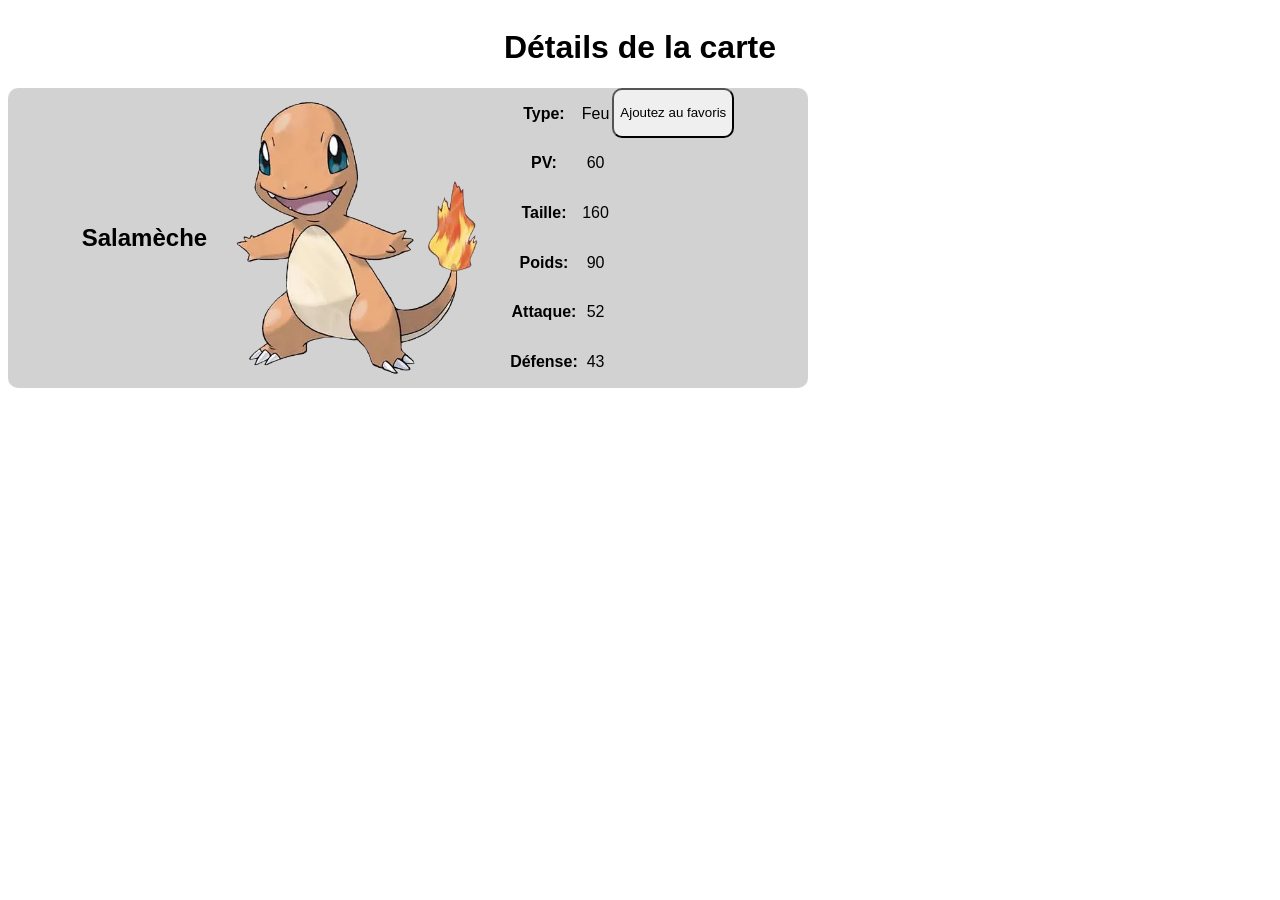
==== detail.html @ 46a716f0 "interface page détail" ====
<!DOCTYPE html>
<html lang="en">
<head>
    <meta charset="UTF-8">
    <meta name="viewport" content="width=device-width, initial-scale=1.0">
    <link rel="stylesheet" href="detail.css">
    <title>Detail-Carte</title>
</head>
<body>
    <h1>Détails de la carte</h1>
    <div class="details-carte"> 
        <h2>Salamèche</h2> 
        <div class="données-pokemon">
            <img src="salameche.png" alt="Salamèche">
            <table>
                <tr>
                    <th> Type: </th>
                    <td>Feu</td>    
                </tr>
                <tr>
                    <th> PV: </th>
                    <td>60</td>
                </tr>
                <tr>
                    <th> Taille: </th>
                    <td>160</td>
                </tr>
                <tr>
                    <th> Poids: </th>
                    <td>90</td>
                </tr>
                <tr>
                    <th> Attaque: </th>
                    <td>52</td>
                </tr>
                <tr>
                    <th> Défense: </th>
                    <td>43</td>
                </tr>
            </table>
            <button class="favorite-btn" data-id="${pokemon.id}" type="button" aria-label="Ajouter aux favoris">Ajoutez au favoris</button>
        </div>
    </div>
</body>
</html>
---- detail.css ----
body{
    font-family: Arial, sans-serif;
    display: flex;
    justify-content: center;
    flex-direction: column;
}   

h1{
    text-align: center;
}

.details-carte{
    display:flex;
    justify-content: center;
    align-items: center;
    background-color: #d3d2d2;
    border-radius: 10px;
    max-width: 800px;
}

.données-pokemon {
    display: flex;
    text-align: center;

}

img{
    width: 300px;
    height: 300px;
}

tr{
    
}

.favorite-btn{
    height: 50px;
    border-radius: 10px;
}
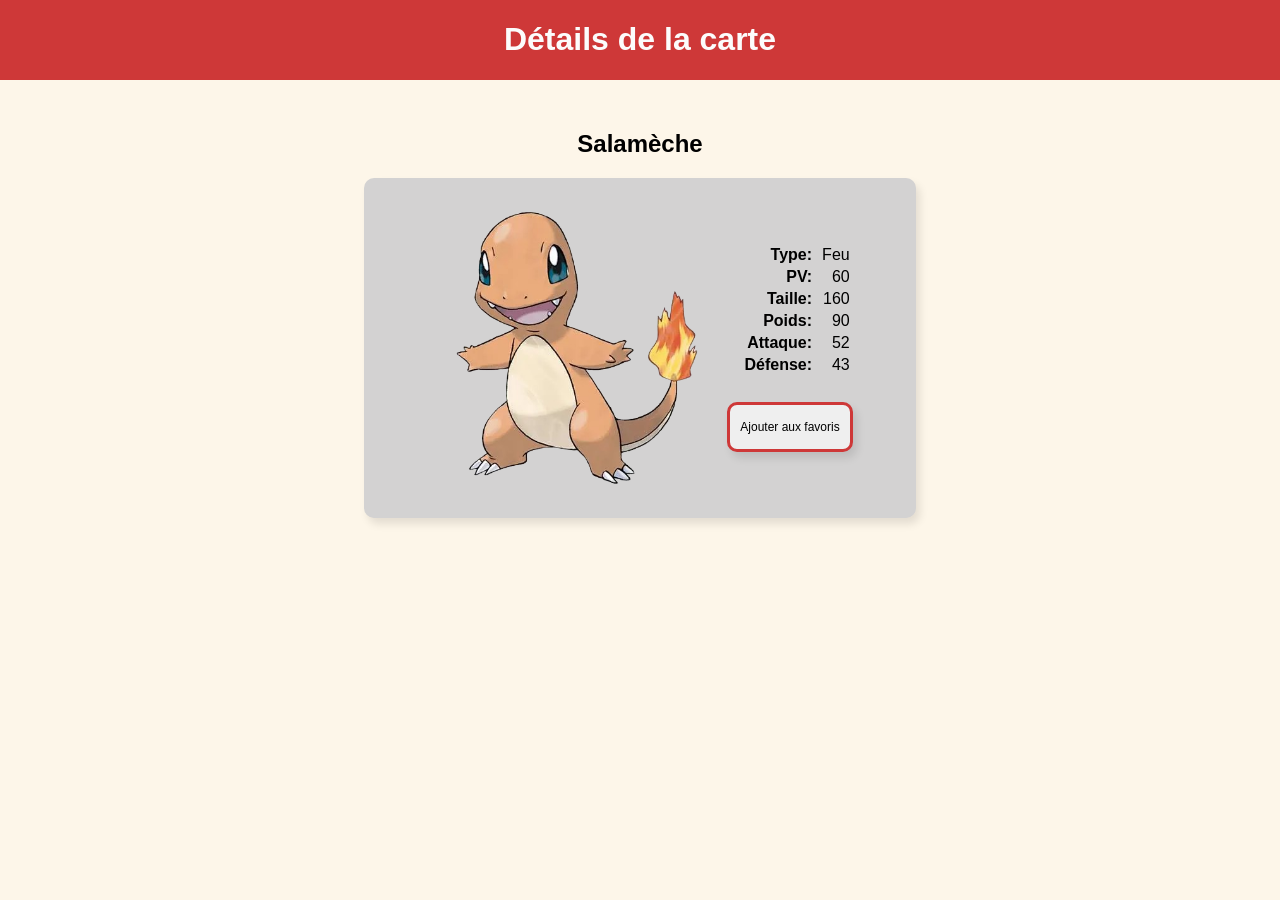
==== commit e426e4df: "amélioration css" ====
--- a/detail.html
+++ b/detail.html
@@ -1,5 +1,5 @@
 <!DOCTYPE html>
-<html lang="en">
+<html lang="fr">
 <head>
     <meta charset="UTF-8">
     <meta name="viewport" content="width=device-width, initial-scale=1.0">
@@ -7,38 +7,41 @@
     <title>Detail-Carte</title>
 </head>
 <body>
-    <h1>Détails de la carte</h1>
+    <header>
+        <h1>Détails de la carte</h1>
+    </header>
+    <h2>Salamèche</h2>
     <div class="details-carte"> 
-        <h2>Salamèche</h2> 
+        
+        <img src="salameche.png" class="pokemon-image" alt="Salamèche">
         <div class="données-pokemon">
-            <img src="salameche.png" alt="Salamèche">
             <table>
                 <tr>
                     <th> Type: </th>
-                    <td>Feu</td>    
+                    <td class="type">Feu</td>    
                 </tr>
                 <tr>
-                    <th> PV: </th>
-                    <td>60</td>
+                    <th>PV:</th>
+                    <td class="pv">60</td>
                 </tr>
                 <tr>
-                    <th> Taille: </th>
-                    <td>160</td>
+                    <th>Taille:</th>
+                    <td class="taille">160</td>
                 </tr>
                 <tr>
-                    <th> Poids: </th>
-                    <td>90</td>
+                    <th>Poids:</th>
+                    <td class="poids">90</td>
                 </tr>
                 <tr>
-                    <th> Attaque: </th>
-                    <td>52</td>
+                    <th>Attaque:</th>
+                    <td class="attaque">52</td>
                 </tr>
                 <tr>
-                    <th> Défense: </th>
-                    <td>43</td>
+                    <th>Défense:</th>
+                    <td class="défense">43</td>
                 </tr>
             </table>
-            <button class="favorite-btn" data-id="${pokemon.id}" type="button" aria-label="Ajouter aux favoris">Ajoutez au favoris</button>
+            <button class="favorite-btn" data-id="${pokemon.id}" type="button" aria-label="Ajouter aux favoris">Ajouter aux favoris</button>
         </div>
     </div>
 </body>
--- a/detail.css
+++ b/detail.css
@@ -3,9 +3,26 @@
     display: flex;
     justify-content: center;
     flex-direction: column;
+    margin: 0;
+    background-color: rgba(253, 246, 233)
 }   
 
+header{
+    background-color: #ce3838;
+}
+
 h1{
+    text-align: center;
+    color: rgb(252, 252, 252);
+
+}
+
+h2{
+    text-align: center;
+    margin-top: 50px;
+}
+
+.pokemon-image{
     text-align: center;
 }
 
@@ -14,14 +31,21 @@
     justify-content: center;
     align-items: center;
     background-color: #d3d2d2;
+    box-shadow: 4px 6px 8px rgba(0, 0, 0, 0.1);
     border-radius: 10px;
-    max-width: 800px;
+    max-width: 800px;    /* Réduit la largeur maximale du bloc (ajustez les pixels selon vos goûts) */
+    width: 40%;          /* Permet au bloc de rester responsive sur les petits écrans */
+    margin: 0 auto;
+    padding: 20px;
+    
+    
 }
 
 .données-pokemon {
+    text-align: right;
     display: flex;
-    text-align: center;
-
+    flex-direction: column;
+    gap: 25px;
 }
 
 img{
@@ -29,11 +53,19 @@
     height: 300px;
 }
 
-tr{
-    
-}
 
 .favorite-btn{
     height: 50px;
     border-radius: 10px;
+    font-size: 12px;
+    padding: 10px;
+    box-shadow: 4px 6px 8px rgba(0, 0, 0, 0.1);
+    border: 3px solid #ce3838;
+    border-color: #ce3838;
+    cursor: pointer;
+
+}
+
+.favorite-btn:hover{
+    /* animation: pulse 0.5s ease; */
 }
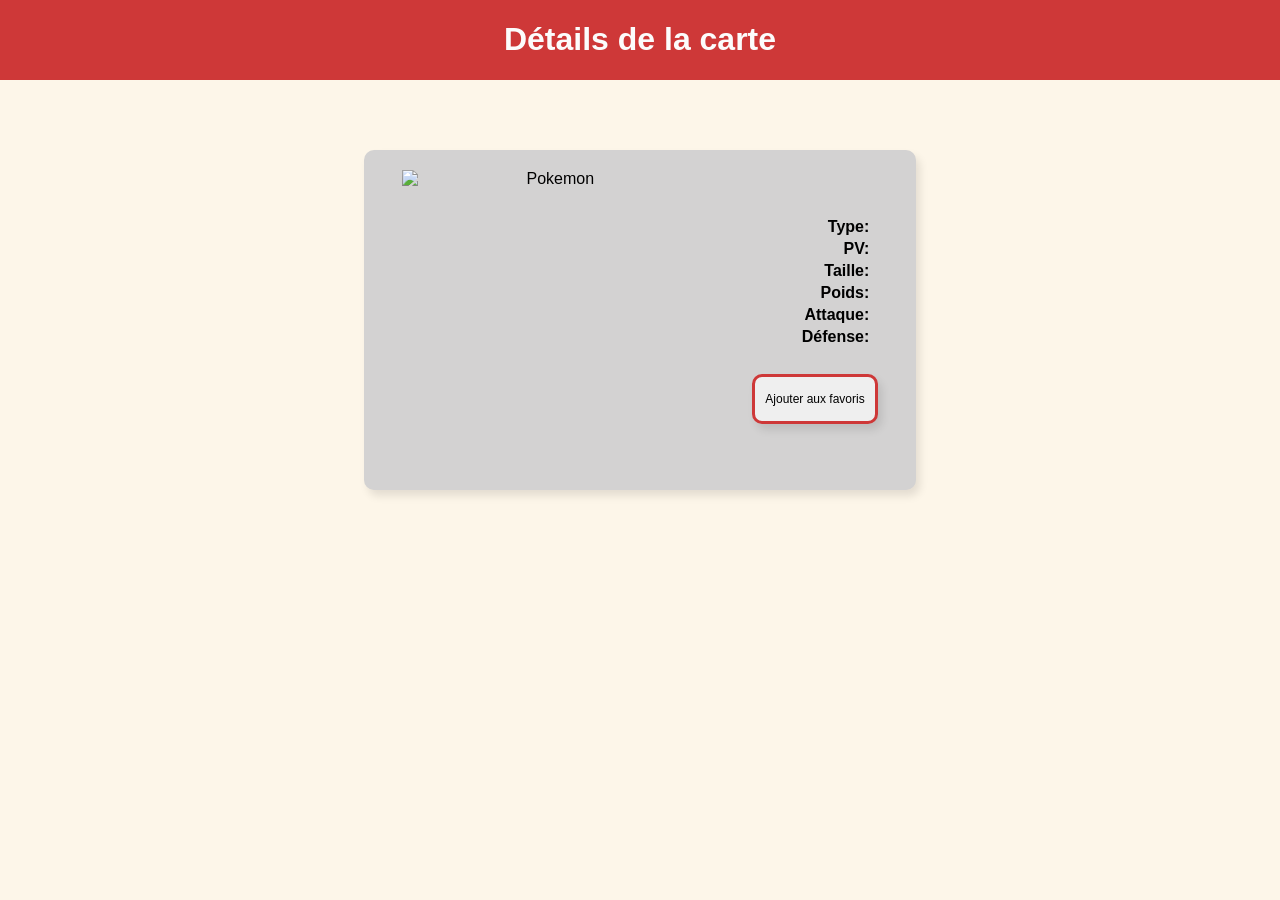
==== commit b724fc6c: "ajout des données API sur la page Détail" ====
--- a/detail.html
+++ b/detail.html
@@ -10,39 +10,41 @@
     <header>
         <h1>Détails de la carte</h1>
     </header>
-    <h2>Salamèche</h2>
+    <h2 class='pokemon-name'></h2>
     <div class="details-carte"> 
         
-        <img src="salameche.png" class="pokemon-image" alt="Salamèche">
+        <img src="" class="pokemon-image" alt="Pokemon">
         <div class="données-pokemon">
             <table>
                 <tr>
                     <th> Type: </th>
-                    <td class="type">Feu</td>    
+                    <td class="type"></td>    
                 </tr>
                 <tr>
                     <th>PV:</th>
-                    <td class="pv">60</td>
+                    <td class="pv"></td>
                 </tr>
                 <tr>
                     <th>Taille:</th>
-                    <td class="taille">160</td>
+                    <td class="taille"></td>
                 </tr>
                 <tr>
                     <th>Poids:</th>
-                    <td class="poids">90</td>
+                    <td class="poids"></td>
                 </tr>
                 <tr>
                     <th>Attaque:</th>
-                    <td class="attaque">52</td>
+                    <td class="attaque"></td>
                 </tr>
                 <tr>
                     <th>Défense:</th>
-                    <td class="défense">43</td>
+                    <td class="défense"></td>
                 </tr>
             </table>
             <button class="favorite-btn" data-id="${pokemon.id}" type="button" aria-label="Ajouter aux favoris">Ajouter aux favoris</button>
         </div>
     </div>
+    <script src="js/app.js"></script>
+    <script src="js/pokemon.js"></script>
 </body>
 </html>
--- a/detail.css
+++ b/detail.css
@@ -14,12 +14,15 @@
 h1{
     text-align: center;
     color: rgb(252, 252, 252);
-
 }
 
 h2{
     text-align: center;
     margin-top: 50px;
+}
+
+h2::first-letter{
+    text-transform: uppercase;
 }
 
 .pokemon-image{
@@ -33,8 +36,8 @@
     background-color: #d3d2d2;
     box-shadow: 4px 6px 8px rgba(0, 0, 0, 0.1);
     border-radius: 10px;
-    max-width: 800px;    /* Réduit la largeur maximale du bloc (ajustez les pixels selon vos goûts) */
-    width: 40%;          /* Permet au bloc de rester responsive sur les petits écrans */
+    max-width: 800px; 
+    width: 40%;          
     margin: 0 auto;
     padding: 20px;
     
@@ -51,6 +54,8 @@
 img{
     width: 300px;
     height: 300px;
+    /* padding-right: 100px; */
+    margin-right: 50px;
 }
 
 
@@ -63,9 +68,11 @@
     border: 3px solid #ce3838;
     border-color: #ce3838;
     cursor: pointer;
-
+    transition: transform 0.2s ease;
 }
 
+
 .favorite-btn:hover{
-    /* animation: pulse 0.5s ease; */
-}+    transform: scale(1.05);
+}
+
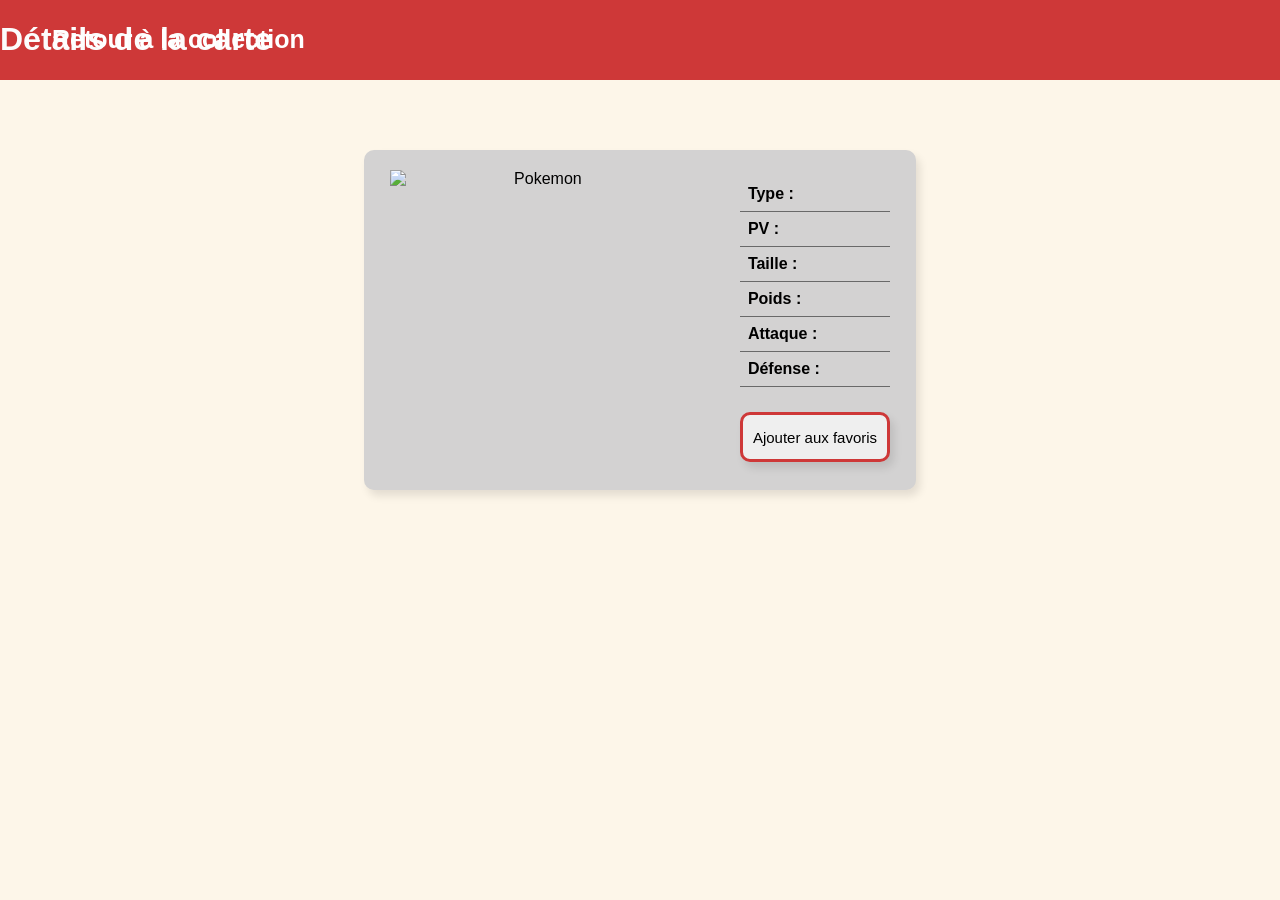
==== commit 59380853: "ajustement table et (retour à la collection) en cours" ====
--- a/detail.html
+++ b/detail.html
@@ -8,8 +8,9 @@
 </head>
 <body>
     <header>
+        <a class="retour" href="index.php">← Retour à la collection</a>
         <h1>Détails de la carte</h1>
-    </header>
+     </header>    
     <h2 class='pokemon-name'></h2>
     <div class="details-carte"> 
         
@@ -17,27 +18,27 @@
         <div class="données-pokemon">
             <table>
                 <tr>
-                    <th> Type: </th>
+                    <th> Type : </th>
                     <td class="type"></td>    
                 </tr>
                 <tr>
-                    <th>PV:</th>
+                    <th>PV :</th>
                     <td class="pv"></td>
                 </tr>
                 <tr>
-                    <th>Taille:</th>
+                    <th>Taille :</th>
                     <td class="taille"></td>
                 </tr>
                 <tr>
-                    <th>Poids:</th>
+                    <th>Poids :</th>
                     <td class="poids"></td>
                 </tr>
                 <tr>
-                    <th>Attaque:</th>
+                    <th>Attaque :</th>
                     <td class="attaque"></td>
                 </tr>
                 <tr>
-                    <th>Défense:</th>
+                    <th>Défense :</th>
                     <td class="défense"></td>
                 </tr>
             </table>
--- a/detail.css
+++ b/detail.css
@@ -9,6 +9,21 @@
 
 header{
     background-color: #ce3838;
+    display:flex;
+    justify-content: center;
+    align-items: center;
+    justify-content: space-between;
+    position: relative;
+}
+
+.retour{
+    text-decoration:none;
+    color: white;
+    font-size: 25px;
+    font-weight: 600;
+    align-items: center;
+    position: absolute;
+    left: 20px; 
 }
 
 h1{
@@ -69,10 +84,33 @@
     border-color: #ce3838;
     cursor: pointer;
     transition: transform 0.2s ease;
+    font-size: 15px;
 }
 
 
 .favorite-btn:hover{
     transform: scale(1.05);
+    
 }
 
+th, td{
+    border-bottom: 1px solid #696969;
+    padding: 8px;
+}
+
+.données-pokemon td{
+    text-align: right;
+    
+}
+
+.données-pokemon th{
+    text-align: left;
+}
+
+table{border-collapse: collapse;
+}
+
+.type{
+    text-transform: capitalize;
+}
+
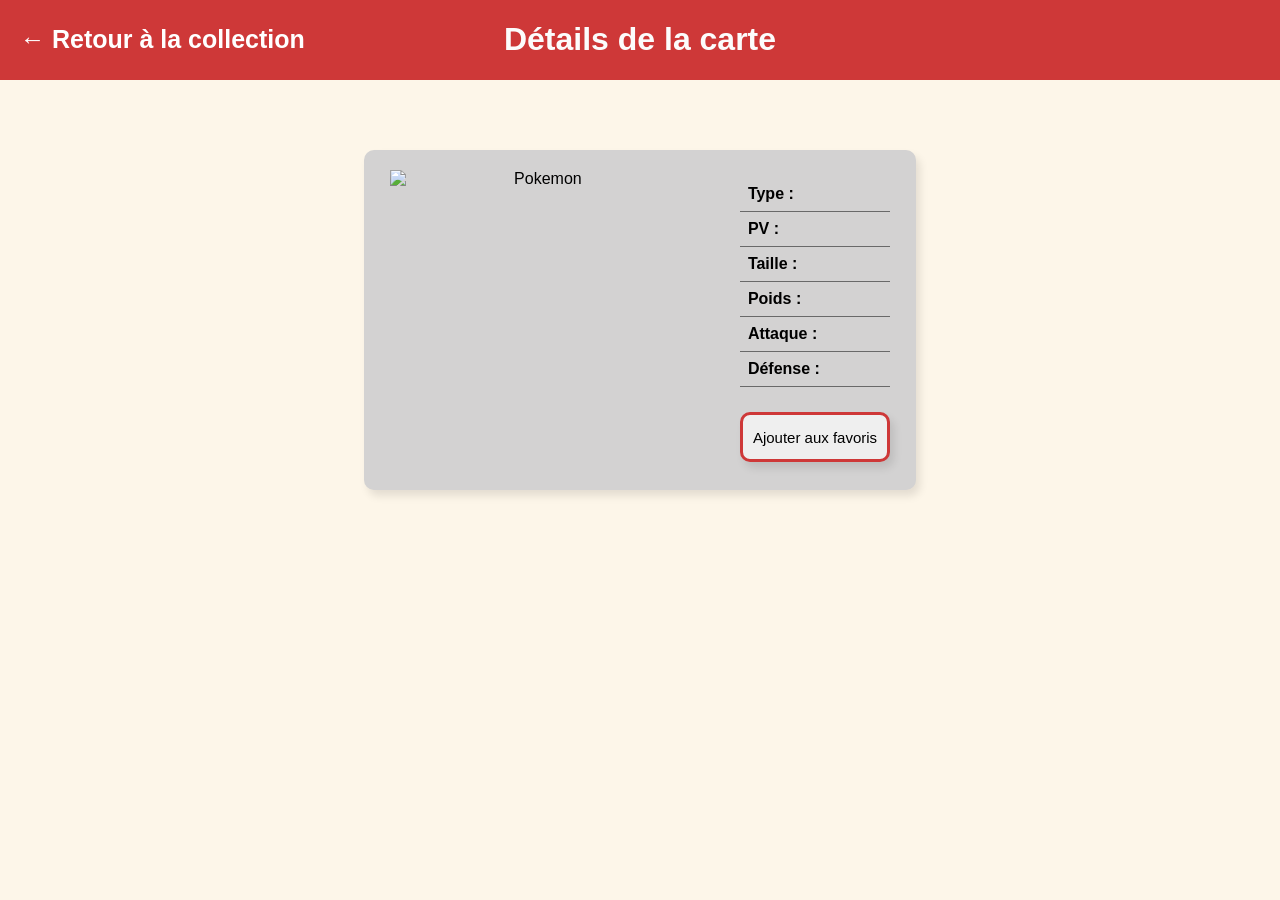
==== commit b46a9a85: "Fin page détail - corrections" ====
--- a/detail.html
+++ b/detail.html
@@ -8,7 +8,7 @@
 </head>
 <body>
     <header>
-        <a class="retour" href="index.php">← Retour à la collection</a>
+        <a class="retour" href="index.php">←  Retour à la collection</a>
         <h1>Détails de la carte</h1>
      </header>    
     <h2 class='pokemon-name'></h2>
--- a/detail.css
+++ b/detail.css
@@ -12,7 +12,6 @@
     display:flex;
     justify-content: center;
     align-items: center;
-    justify-content: space-between;
     position: relative;
 }
 
